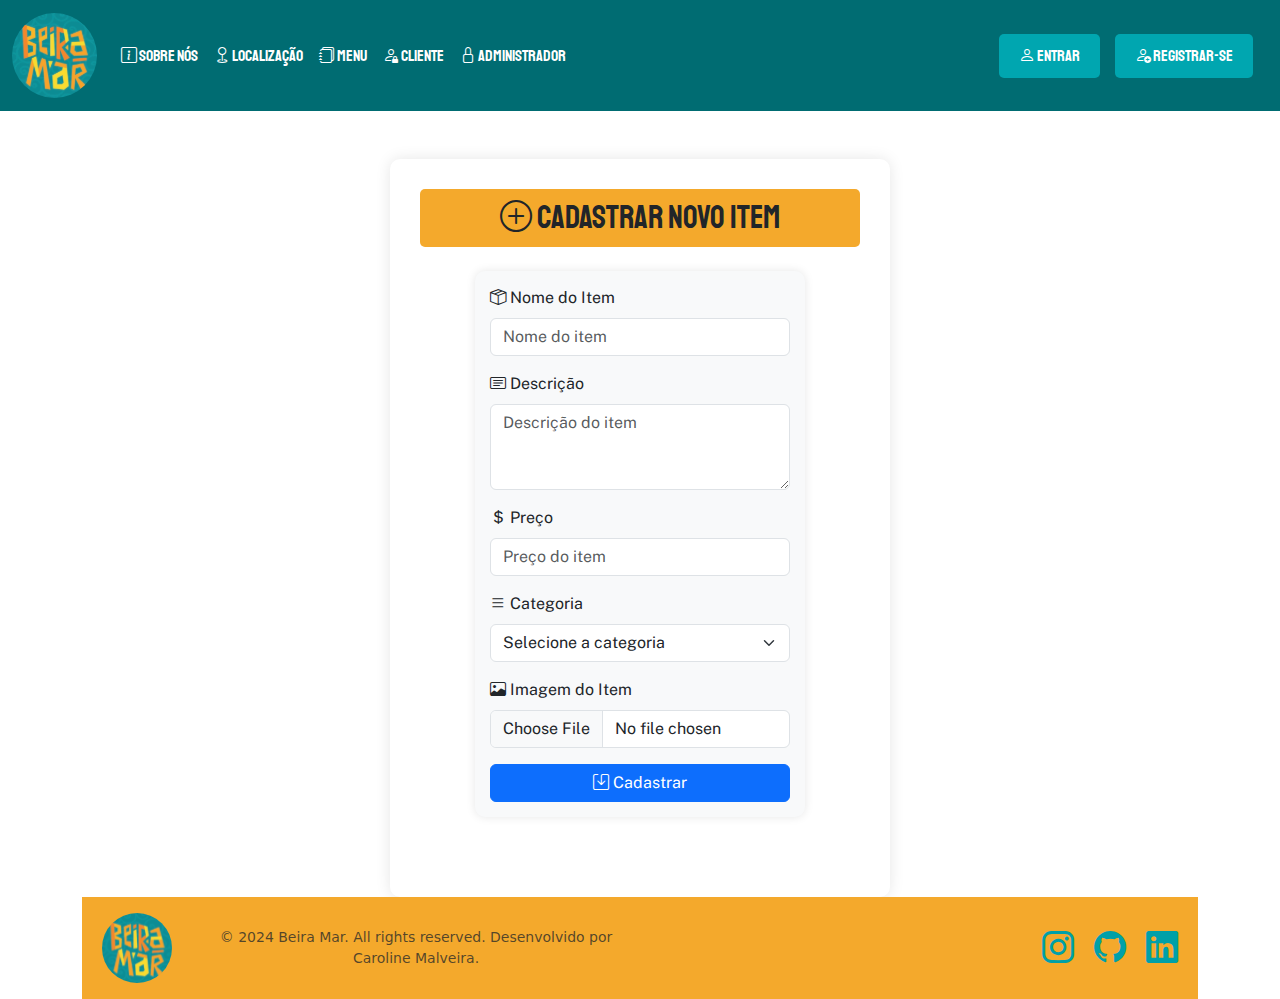
==== adm.html @ 78351590 "inittial git" ====
<!DOCTYPE html>
<html lang="pt-br">
<head>
    <meta charset="UTF-8">
    <meta name="viewport" content="width=device-width, initial-scale=1.0">
    <title>Administrador</title>
    <link rel="icon" href="assets/logo.svg" type="image/png" />
    <link rel="stylesheet" href="menu.css" />
    <link rel="stylesheet" href="style.css" />
    <link rel="stylesheet" href="login.css" />
    <link rel="stylesheet" href="registro.css" />
    <link rel="stylesheet" href="adm.css" />
    <link
      href="https://cdn.jsdelivr.net/npm/bootstrap@5.3.3/dist/css/bootstrap.min.css"
      rel="stylesheet"
      integrity="sha384-QWTKZyjpPEjISv5WaRU9OFeRpok6YctnYmDr5pNlyT2bRjXh0JMhjY6hW+ALEwIH"
      crossorigin="anonymous"
    />
    <link
      rel="stylesheet"
      href="https://cdn.jsdelivr.net/npm/bootstrap-icons@1.11.3/font/bootstrap-icons.min.css"
    />
    <link rel="preconnect" href="https://fonts.googleapis.com" />
    <link rel="preconnect" href="https://fonts.gstatic.com" crossorigin />
    <link
      href="https://fonts.googleapis.com/css2?family=Staatliches&display=swap"
      rel="stylesheet"
    />
    <link rel="preconnect" href="https://fonts.googleapis.com" />
    <link rel="preconnect" href="https://fonts.gstatic.com" crossorigin />
    <link
      href="https://fonts.googleapis.com/css2?family=Inter:ital,opsz,wght@0,14..32,100..900;1,14..32,100..900&display=swap"
      rel="stylesheet"
    />
    <link rel="preconnect" href="https://fonts.googleapis.com" />
    <link rel="preconnect" href="https://fonts.gstatic.com" crossorigin />
    <link
      href="https://fonts.googleapis.com/css2?family=Public+Sans:ital,wght@0,100..900;1,100..900&display=swap"
      rel="stylesheet"
    />
  </head>
</head>
<body>
    <header id="cabecalho">
      <nav class="navbar navbar-expand-lg navbar-light text-white">
        <div class="container-fluid">
          <a class="navbar-brand" href="index.html">
            <img
              class="mx-auto d-block"
              src="assets/logo.svg"
              alt="Logo Beira-Mar"
              width="85px"
            />
          </a>
          <button
            class="navbar-toggler"
            type="button"
            data-bs-toggle="collapse"
            data-bs-target="#navbarNav"
            aria-controls="navbarNav"
            aria-expanded="false"
            aria-label="Toggle navigation"
          >
            <span class="navbar-toggler-icon"></span>
          </button>
          <div
            class="collapse navbar-collapse justify-content-between align-items-center"
            id="navbarNav"
          >
            <ul class="navbar-nav text-center">
              <li class="nav-item">
                <a class="nav-link text-white" href="#sobre">
                  <i class="bi bi-info-square"></i> Sobre nós
                </a>
              </li>
              <li class="nav-item">
                <a class="nav-link text-white" href="#localizacao">
                  <i class="bi bi-geo"></i> Localização
                </a>
              </li>
              <li class="nav-item">
                <a class="nav-link text-white" href="menu.html">
                  <i class="bi bi-journals"></i> Menu
                </a>
              </li>
              <li class="nav-item">
                <a class="nav-link text-white" href="login.html">
                  <i class="bi bi-person-lock"></i> Cliente
                </a>
              </li>
              <li class="nav-item">
                <a class="nav-link text-white" href="adm.html">
                  <i class="bi bi-lock"></i> Administrador
                </a>
              </li>
            </ul>
            <div class="d-flex justify-content-between">
              <button type="button" class="login">
                <a class="buttonnav" href="login.html"><i class="bi bi-person"></i> Entrar</a>
              </button>
              <button type="button" class="sign">
                <a class="buttonnav" href="registro.html"><i class="bi bi-person-add"></i> Registrar-se</a>
              </button>
            </div>
          </div>
        </div>
      </nav>
    </header>
    <div class="container mt-5">
        <div class="form-container">
            <h2 class="mb-4 text-center"><i class="bi bi-plus-circle"></i> Cadastrar Novo Item</h2>
            <form>
                <div class="mb-3">
                    <label for="itemName" class="form-label"><i class="bi bi-box-seam"></i> Nome do Item</label>
                    <input type="text" class="form-control" id="itemName" placeholder="Nome do item">
                </div>

                <div class="mb-3">
                    <label for="itemDescription" class="form-label"><i class="bi bi-card-text"></i> Descrição</label>
                    <textarea class="form-control" id="itemDescription" rows="3" placeholder="Descrição do item"></textarea>
                </div>

                <div class="mb-3">
                    <label for="itemPrice" class="form-label"><i class="bi bi-currency-dollar"></i> Preço</label>
                    <input type="number" class="form-control" id="itemPrice" placeholder="Preço do item">
                </div>

                <div class="mb-3">
                    <label for="itemCategory" class="form-label"><i class="bi bi-list"></i> Categoria</label>
                    <select class="form-select" id="itemCategory">
                        <option selected>Selecione a categoria</option>
                        <option value="1">Almoço</option>
                        <option value="2">Lanches</option>
                        <option value="3">Bebidas</option>
                    </select>
                </div>

                <div class="mb-3">
                    <label for="itemImage" class="form-label"><i class="bi bi-image"></i> Imagem do Item</label>
                    <input class="form-control" type="file" id="itemImage">
                </div>

                <button type="submit" class="btn btn-primary w-100"><i class="bi bi-save"></i> Cadastrar</button>
            </form>
        </div>
    <footer class="d-flex flex-wrap justify-content-between align-items-center py-3">
      <div class="col-md-4 d-flex align-items-center">
        <a href="#cabecalho"><img src="assets/logo.svg" alt="Logo Beira-Mar"></a>
        <span class="mb-6 mb-md-0 text-body-secondary text-center justify-content-center ">&copy; 2024 Beira Mar. All rights reserved. Desenvolvido por Caroline Malveira.</span>
      </div>
      <ul class="nav col-md-4 justify-content-end list-unstyled d-flex">
        <li class="1"><a href="https://www.instagram.com/carolmalveiraa/" target="_blank"><i class="bi bi-instagram" style="font-size: 2rem;"></i></a></li>
        <li class="2"><a href="https://github.com/carolmalveiraa" target="_blank"><i class="bi bi-github" style="font-size: 2rem;"></i></a></li>
        <li class="3"><a href="https://www.linkedin.com/in/carolinemalveiraa/" target="_blank"><i class="bi bi-linkedin" style="font-size: 2rem;"></i></a></li>
      </ul>
    </footer>
    <script
    src="https://cdn.jsdelivr.net/npm/bootstrap@5.3.3/dist/js/bootstrap.bundle.min.js"
    integrity="sha384-YvpcrYf0tY3lHB60NNkmXc5s9fDVZLESaAA55NDzOxhy9GkcIdslK1eN7N6jIeHz"
    crossorigin="anonymous"
  ></script>
</body>
</html>
---- menu.css ----
/* Main */
main {
  background-image: url(assets/fundo2.svg);
  background-size: cover;
  padding: 50px 0;
}

html {
  scroll-behavior: smooth;
}

.buttonnav {
  color: white;
  text-decoration: none;
}

/* Almoço */
.menu-almoco {
  padding: 20px;
  background-color: white;
  border-radius: 10px;
  scroll-behavior: smooth;
}

.menu-almoco h2 {
  background-color: #f4a92c;
  border-radius: 20px;
  font-family: "Staatliches", sans-serif;
  text-align: center;
  margin-bottom: 20px;
  font-size: 60px;
  -webkit-text-stroke: 1px #ffffff;
  color: #006c72;
  justify-content: center;
  padding: 10px;
}

.card {
  margin-bottom: 20px;
  border-color: #f4a92c;
  border-radius: 8px;
  overflow: hidden;
}

.card-img-top {
  height: auto;
  object-fit: cover;
}

.card-body {
  padding: 15px;
}

.card-title {
  font-family: "Staatliches", sans-serif;
  font-size: 20px;
  margin-bottom: 10px;
  color: #f4a92c;
}

.card-text {
  font-size: 20px;
  color: #333;
  margin-bottom: 10px;
}

.card-body p {
  font-size: 1rem;
  color: #666;
}

.card-body h4 {
  font-size: 0.875rem;
  color: #777;
  margin-bottom: 15px;
}

.actions {
  display: flex;
  justify-content: space-between;
  margin-top: 10px;
}

.add {
  font-family: "inter", sans-serif;
  background-color: darkgreen;
  border-radius: 5px;
  display: flex;
  align-items: center;
  justify-content: center;
  margin: 5px;
  padding: auto;
}
.remove {
  font-family: "inter", sans-serif;
  background-color: darkred;
  border-radius: 5px;
  display: flex;
  align-items: center;
  justify-content: center;
  margin: 5px;
  padding: auto;
}

.add i,
.remove i {
  cursor: pointer;
  font-size: 15px;
  color: white;
  margin-right: 8px;
}

.add i:hover,
.remove i:hover {
  color: black;
}

/* Responsividade */
@media (max-width: 768px) {
  .row {
    display: flex;
    flex-direction: column;
  }

  .col-md-3 {
    flex: 0 0 100%;
    max-width: 100%;
  }
}

/* Lanche */
.menu-lanche {
  padding: 20px;
  background-color: white;
  border-radius: 10px;
  scroll-behavior: smooth;
}

.menu-lanche h2 {
  background-color: #f4a92c;
  border-radius: 20px;
  font-family: "Staatliches", sans-serif;
  text-align: center;
  margin-bottom: 20px;
  font-size: 60px;
  -webkit-text-stroke: 1px #ffffff;
  color: #006c72;
  padding: 10px;
}

.card {
  margin-bottom: 20px;
  border-color: #f4a92c;
  border-radius: 8px;
  overflow: hidden;
  display: flex;
  flex-direction: column;
  height: 100%;
}

.card-img-top {
  width: 100%;
  height: 200px; /* Defina uma altura fixa para as imagens */
  object-fit: cover;
}
/* Responsividade */
@media (max-width: 768px) {
  .row {
    display: flex;
    flex-direction: column;
  }

  .col-md-3 {
    flex: 0 0 100%;
    max-width: 100%;
  }
}

/* Bebida */
.menu-bebidas {
  padding: 20px;
  background-color: white;
  border-radius: 10px;
  scroll-behavior: smooth;
}

.menu-bebidas h2 {
  background-color: #f4a92c;
  border-radius: 20px;
  font-family: "Staatliches", sans-serif;
  text-align: center;
  margin-bottom: 20px;
  font-size: 60px;
  -webkit-text-stroke: 1px #ffffff;
  color: #006c72;
  padding: 10px;
}

.card {
  margin-bottom: 20px;
  border-color: #f4a92c;
  border-radius: 8px;
  overflow: hidden;
  display: flex;
  flex-direction: column;
  height: 100%;
  transition: transform 0.5s ease-in-out; /* Add this line */
}

.card:hover {
  transform: scale(1.05); /* Add this line */
}

.card-img-top {
  width: 100%;
  height: 150px; /* Ajuste a altura das imagens */
  object-fit: cover;
}

/* Responsividade */
@media (max-width: 768px) {
  .row {
    display: flex;
    flex-direction: column;
  }

  .col-md-3 {
    flex: 0 0 100%;
    max-width: 100%;
  }
}

/* Pedido */

.pedido {
  display: flex;
  justify-content: center; /* Add this line */
  align-items: center; /* Add this line */
  padding: 20px;
  background-color: white;
  border-radius: 10px;
  scroll-behavior: smooth;
}

.numeropedido {
  background-color: #f4a92c;
  width: 30px;
  height: 30px;
  border-radius: 50%;
  text-align: center;
  margin-right: 10px;
  padding: 10px;
  display: flex;
  justify-content: center;
  align-items: center;
  border-radius: 50%;
  text-align: center;
  margin-right: 10px;
  padding: 10px;
  display: flex;
  justify-content: center;
  align-items: center;
  transition: transform 0.3s ease-in-out; /* Add this line */
}

.numeropedido:hover {
  transform: scale(1.2); /* Add this line */
}

/* Menu */

.menu {
  background-color: #f4a92c;
  border-radius: 20px;
  padding: 20px;
  width: 90%;
  margin: 0 auto; /* Centraliza horizontalmente */
  display: flex;
  justify-content: center;
  align-items: center;
  flex-direction: column; /* Garante que o conteúdo interno seja disposto em coluna */
}
---- style.css ----
/* Nav */
nav {
  background-color: #006c72;
  font-family: "Staatliches", sans-serif;
  scroll-behavior: smooth;
}

nav .nav-link {
  padding: 8px 15px;
  transition: background-color 0.3s, color 0.3s;
}

nav .nav-link:hover {
  background-color: #00a6b0;
  border-radius: 5px;
  color: #fff; /* Garante que o texto fique branco */
}

nav .nav-link.active {
  background-color: #00a0a8;
  border-radius: 5px;
}

.buttonnav {
  color: white;
  text-decoration: none;
}

.login,
.sign {
  color: white;
  background-color: #00a6b0;
  border: none;
  padding: 10px 20px;
  border-radius: 5px;
  font-size: 16px;
  cursor: pointer;
  transition: background-color 0.3s ease, transform 0.3s ease;
  margin-right: 15px;
}

.login:hover,
.sign:hover {
  background-color: #008c96;
  transform: scale(1.05); /* Efeito de zoom ao passar o mouse */
}

.buttonnav {
  color: white;
  text-decoration: none;
}

html {
  scroll-behavior: smooth;
}

/* Main */
main {
  background-image: url(assets/fundo.svg);
  background-size: cover;
  padding: 50px 0;
  scroll-behavior: smooth;
}

.nav-link,
.login,
.sign {
  transition: background-color 0.3s, color 0.3s, transform 0.3s ease;
}

.restaurant-img,
#logosobre {
  transition: transform 0.3s ease;
}

/* Venha conhecer */

#iniciotext {
  color: #006c72;
  font-family: "Staatliches", sans-serif;
  font-size: 60px;
  font-weight: 200;
  line-height: 60px;
  -webkit-text-stroke: 2px white;
  margin-bottom: 20px;
  display: inline-block;
  scroll-behavior: smooth;
}

@media (max-width: 768px) {
  #iniciotext {
    font-size: 40px;
    line-height: 45px;
    text-align: center;
  }
}

#espaco {
  display: flex;
  flex-wrap: wrap;
  justify-content: center;
  gap: 15px;
  margin-top: 30px;
  scroll-behavior: smooth;
}

#espaco .col-md-3 {
  padding: 0;
}

#espaco img {
  width: 100%;
  height: 200px;
  object-fit: cover;
  border-radius: 10px;
  border: 3px solid white;
  margin-bottom: 20px;
  transition: transform 0.3s ease, box-shadow 0.3s ease;
}

#espaco img:hover {
  transform: scale(1.05); /* Added scale transform on hover */
  box-shadow: 0 8px 12px rgba(0, 0, 0, 0.2); /* Added larger box-shadow on hover */
}
@media (max-width: 768px) {
  #espaco .col-md-3 {
    flex: 0 0 48%;
  }
}

/* Sobre nós */
#sobre {
  background-image: url(assets/fundo2.svg);
  background-size: cover;
  scroll-behavior: smooth;
}

#textosobrenos {
  background-color: #00a0a8;
  border-radius: 8px;
  border: 8px solid #f3dd57;
  padding: 20px;
  width: 100%;
  justify-content: center;
  align-items: center;
  margin-top: 30px;
  box-shadow: 0 4px 6px rgba(0, 0, 0, 0.1);
  transition: transform 0.3s ease, box-shadow 0.3s ease;
}

#textosobrenos:hover {
  transform: scale(1.05); /* Added scale transform on hover */
  box-shadow: 0 8px 12px rgba(0, 0, 0, 0.2); /* Added larger box-shadow on hover */
}

#sobre h2 {
  color: #006c71;
  font-family: "Staatliches", sans-serif;
  font-size: 52px;
  font-weight: 200;
  line-height: 60px;
  -webkit-text-stroke: 1px #ffffff;
  margin-bottom: 20px;
  margin-top: 20px;
}

#sobre p {
  text-align: justify;
  margin-bottom: 20px;
  font-family: "Public Sans", sans-serif;
  color: white;
  font-size: 20px;
  line-height: 1.6;
}

#sobre h3 {
  color: #f3dd57;
  font-weight: bold;
  text-transform: uppercase;
  font-family: "Staatliches", sans-serif;
  letter-spacing: 3px;
  line-height: 40px;
  font-size: 30px;
  margin-top: 30px;
}

#logosobre {
  align-self: center;
  border: 3px solid white;
  border-radius: 50%;
  width: 150px;
  height: 150px;
  object-fit: cover;
  margin: 20px auto 0;
}

.restaurant-img {
  width: 100%;
  height: auto;
  object-fit: cover;
  border-radius: 10px;
  border: 8px solid #f3dd57;
  box-shadow: 0 4px 6px rgba(0, 0, 0, 0.1);
  justify-content: center;
  align-items: center;
}

@media (max-width: 768px) {
  #sobre h2 {
    font-size: 36px;
    line-height: 45px;
  }

  #sobre p {
    font-size: 16px;
  }

  .restaurant-img {
    margin-bottom: 20px;
  }
}

/* Localização */
#localizacao {
  padding: 30px 0;
  text-align: center; /* Centralizar todo o texto */
  scroll-behavior: smooth;
}

#localizacao h2 {
  color: #006c71;
  font-family: "Staatliches", sans-serif;
  font-size: 52px;
  font-weight: 200;
  line-height: 60px;
  -webkit-text-stroke: 1px #ffffff;
  margin-bottom: 20px;
  margin-top: 20px;
  transition: color 0.3s ease; /* Transição suave para efeitos de hover */
}

#localizacao #loc {
  width: 80%;
  height: auto;
  object-fit: cover;
  vertical-align: middle;
  border-radius: 10px;
  border: 5px solid #f3dd57;
  margin: 20px 0;
  box-shadow: 0 6px 12px rgba(0, 0, 0, 0.1);
  transition: transform 0.3s ease;
}

#localizacao img:hover {
  transform: scale(1.05); /* Efeito de zoom suave no hover */
}

.delivery {
  margin: 20px auto;
  border-radius: 10px;
  background-color: white;
  padding: 20px;
  max-width: 400px;
  text-align: center;
  justify-content: center;
  margin-top: 10px;
  box-shadow: 0 4px 6px rgba(0, 0, 0, 0.1);
  transition: transform 0.3s ease, box-shadow 0.3s ease;
}

.delivery:hover {
  transform: scale(1.05); /* Added scale transform on hover */
  box-shadow: 0 8px 12px rgba(0, 0, 0, 0.2); /* Added larger box-shadow on hover */
}

.delivery h3 {
  color: #006c72;
  font-family: "Staatliches", sans-serif;
  font-size: 24px;
  font-weight: 300;
  margin-bottom: 20px;
  transition: color 0.3s ease, transform 0.3s ease; /* Added transform transition */
}

.delivery h3:hover {
  color: #004d4d; /* Darker color on hover */
  transform: scale(1.1); /* Added scale transform on hover */
}

.delivery p {
  color: #006c71;
  font-family: "Public Sans", sans-serif;
  font-size: 18px;
  line-height: 1.5;
}

/* Responsividade */
@media (max-width: 768px) {
  #localizacao h2 {
    font-size: 28px;
  }

  .delivery h3 {
    font-size: 20px;
  }

  .delivery p {
    font-size: 16px;
  }
}

.secaoopcoes {
  background-image: url("assets/fundo-onda.svg");
  background-size: cover;
  padding: 90px;
  width: 100%;
  max-width: 100%;
  scroll-behavior: smooth
}

.secaoopcoes h4 a {
  font-family: "staatliches", sans-serif;
  font-size: 32px;
  font-weight: 200;
  text-decoration: none;
  color: #fff;
  margin: 10px 0;
  margin-top: 50px;
  margin-bottom: 10px;
  display: block;
  text-align: left; /* Alinha o texto à esquerda */
}

.secaoopcoes ul {
  font-family: "public sans", sans-serif;
  list-style-type: none;
  color: #fff;
  font-size: 20px;
  line-height: 1.5;
  text-align: left;
  margin-bottom: 5px;
  margin-top: 5px;
  padding-left: 0;
}

.mascote-img {
  max-width: 150px;
  margin-bottom: 10px;
  float: right;
  margin-left: 50px;
  transform: scale(1.1); /* Aumenta o tamanho do mascote */
}

/* Footer */
footer {
  background-color: #f4a92c;
  padding: 20px;
  display: flex;
  justify-content: space-between;
  align-items: center;
  flex-wrap: wrap;
  scroll-behavior: smooth
}

footer .col-md-4 {
  display: flex;
  align-items: center;
  flex-grow: 1;
}

footer span {
  color: #004d4d;
  font-size: 14px;
  flex-grow: 5;
  justify-items: center;
}

footer img {
  max-height: 70px;
  margin-right: 20px; /* Ajustado para espaçamento mais consistente */
}

footer .nav {
  display: flex;
  justify-content: flex-end; /* Mantém os ícones alinhados à direita */
  align-items: center;
}

footer .nav li {
  margin-left: 20px;
}

footer .nav li a {
  color: #00a0a8;
  text-decoration: none;
  font-size: 2rem;
}

footer .nav li a:hover {
  color: #006c72;
}
---- login.css ----
/* Main */

main {
  background-image: url(assets/fundo3.svg);
  background-size: cover;
  padding: 50px 0;
}

.buttonnav {
  color: white;
  text-decoration: none;
}

/*  Form */

form {
  font-family: "public sans", sans-serif;
  max-width: 330px;
  padding: 15px;
  margin: auto;
  background-color: #f8f9fa;
  border-radius: 10px;
  box-shadow: 0 0 10px rgba(0, 0, 0, 0.1);
  margin-bottom: 50px;
}

form img {
  margin-bottom: 15px;
  display: block;
  margin-left: auto;
  margin-right: auto;
}

form h1 {
  text-align: center;
  margin-bottom: 20px;
  color: #333;
  font-family: "Staatliches", sans-serif;
}

.form-floating {
  margin-bottom: 15px;
}

.form-floating label {
  color: #666;
}

.form-floating input {
  border-radius: 5px;
  border: 1px solid #ddd;
  padding: 10px;
}

.form-check {
  margin-bottom: 15px;
}

.form-check label {
  font-size: 0.9rem;
  color: #333;
}

.btn-primary {
  background-color: #007bff;
  border-color: #007bff;
  font-size: 1rem;
}

.btn-primary:hover {
  background-color: #0056b3;
  border-color: #0056b3;
}

/* Footer */
footer {
  background-color: #f4a92c;
  padding: 20px;
  display: flex;
  justify-content: space-between;
  align-items: center;
  flex-wrap: wrap;
}

footer .col-md-4 {
  display: flex;
  align-items: center;
  flex-grow: 1;
}

footer span {
  color: #004d4d;
  font-size: 14px;
  flex-grow: 5;
  justify-items: center;
}

footer img {
  max-height: 70px;
  margin-right: 20px; /* Ajustado para espaçamento mais consistente */
}

footer .nav {
  display: flex;
  justify-content: flex-end; /* Mantém os ícones alinhados à direita */
  align-items: center;
}

footer .nav li {
  margin-left: 20px;
}

footer .nav li a {
  color: #00a0a8;
  text-decoration: none;
  font-size: 2rem;
}

footer .nav li a:hover {
  color: #006c72;
}
---- registro.css ----
/* Main */

main {
  background-image: url(assets/fundo3.svg);
  background-size: cover;
  padding: 50px 0;
}

.buttonnav {
  color: white;
  text-decoration: none;
}

/*  Form */

form {
  font-family: "public sans", sans-serif;
  max-width: 330px;
  padding: 15px;
  margin: auto;
  background-color: #f8f9fa;
  border-radius: 10px;
  box-shadow: 0 0 10px rgba(0, 0, 0, 0.1);
  margin-bottom: 50px;
}

form img {
  margin-bottom: 15px;
  display: block;
  margin-left: auto;
  margin-right: auto;
}

form h1 {
  text-align: center;
  margin-bottom: 20px;
  color: #333;
  font-family: "Staatliches", sans-serif;
}

.form-floating {
  margin-bottom: 15px;
}

.form-floating label {
  color: #666;
}

.form-floating input {
  border-radius: 5px;
  border: 1px solid #ddd;
  padding: 10px;
}

.form-check {
  margin-bottom: 15px;
}

.form-check label {
  font-size: 0.9rem;
  color: #333;
}

.btn-primary {
  background-color: #007bff;
  border-color: #007bff;
  font-size: 1rem;
}

.btn-primary:hover {
  background-color: #0056b3;
  border-color: #0056b3;
}

/* Footer */
footer {
  background-color: #f4a92c;
  padding: 20px;
  display: flex;
  justify-content: space-between;
  align-items: center;
  flex-wrap: wrap;
}

footer .col-md-4 {
  display: flex;
  align-items: center;
  flex-grow: 1;
}

footer span {
  color: #004d4d;
  font-size: 14px;
  flex-grow: 5;
  justify-items: center;
}

footer img {
  max-height: 70px;
  margin-right: 20px; /* Ajustado para espaçamento mais consistente */
}

footer .nav {
  display: flex;
  justify-content: flex-end; /* Mantém os ícones alinhados à direita */
  align-items: center;
}

footer .nav li {
  margin-left: 20px;
}

footer .nav li a {
  color: #00a0a8;
  text-decoration: none;
  font-size: 2rem;
}

footer .nav li a:hover {
  color: #006c72;
}
---- adm.css ----
/* Main */

main {
  background-image: url(assets/fundo2.svg);
  background-size: cover;
  padding: 50px 0;
}

.buttonnav {
  color: white;
  text-decoration: none;
}

/*  Form */

form {
  font-family: "public sans", sans-serif;
  max-width: 330px;
  padding: 15px;
  margin: auto;
  background-color: #f8f9fa;
  border-radius: 10px;
  box-shadow: 0 0 10px rgba(0, 0, 0, 0.1);
  margin-bottom: 50px;
}

form img {
  margin-bottom: 15px;
  display: block;
  margin-left: auto;
  margin-right: auto;
}

form h1 {
  text-align: center;
  margin-bottom: 20px;
  color: #333;
  font-family: "Staatliches", sans-serif;
}

.form-floating {
  margin-bottom: 15px;
}

.form-floating label {
  color: #666;
}

.form-floating input {
  border-radius: 5px;
  border: 1px solid #ddd;
  padding: 10px;
}

.form-check {
  margin-bottom: 15px;
}

.form-check label {
  font-size: 0.9rem;
  color: #333;
}

.btn-primary {
  background-color: #007bff;
  border-color: #007bff;
  font-size: 1rem;
}

.btn-primary:hover {
  background-color: #0056b3;
  border-color: #0056b3;
}

/* Main */
.form-container {
  background-color: white;
  padding: 30px;
  border-radius: 10px;
  box-shadow: 0px 0px 15px rgba(0, 0, 0, 0.1);
  max-width: 500px;
  margin: auto;
}

h2 {
  font-family: "Staatliches", sans-serif;
  color: #006c72;
  background-color: #f4a92c;
  border-radius: 5px;
  padding: 10px;
}

/* Footer */
footer {
  background-color: #f4a92c;
  padding: 20px;
  display: flex;
  justify-content: space-between;
  align-items: center;
  flex-wrap: wrap;
}

footer .col-md-4 {
  display: flex;
  align-items: center;
  flex-grow: 1;
}

footer span {
  color: #004d4d;
  font-size: 14px;
  flex-grow: 5;
  justify-items: center;
}

footer img {
  max-height: 70px;
  margin-right: 20px; /* Ajustado para espaçamento mais consistente */
}

footer .nav {
  display: flex;
  justify-content: flex-end; /* Mantém os ícones alinhados à direita */
  align-items: center;
}

footer .nav li {
  margin-left: 20px;
}

footer .nav li a {
  color: #00a0a8;
  text-decoration: none;
  font-size: 2rem;
}

footer .nav li a:hover {
  color: #006c72;
}
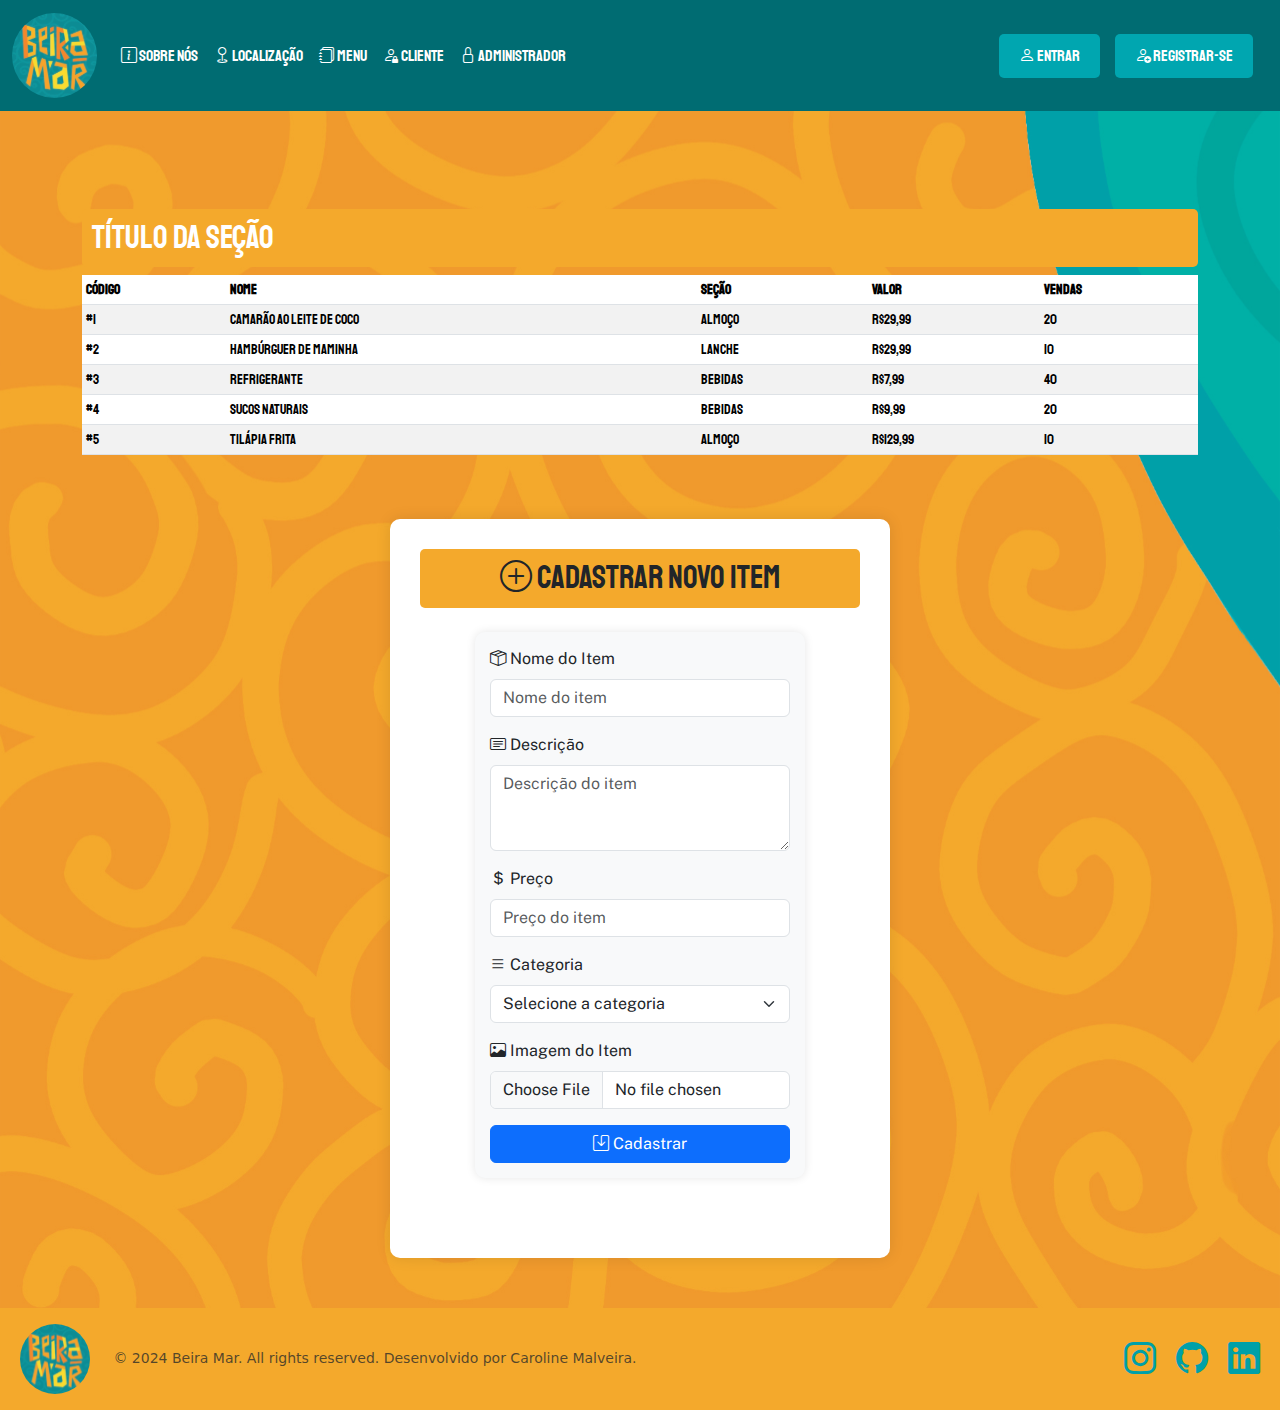
==== commit 8ba6aca9: "ultimas alterações" ====
--- a/adm.html
+++ b/adm.html
@@ -106,43 +106,100 @@
         </div>
       </nav>
     </header>
+
+  <main>
+    <div id="secao" class="container mt-5">
+      <h2 class="dashbord">Título da seção</h2>
+      <div class="table-responsive small">
+        <table class="table table-striped table-sm">
+          <thead>
+            <tr>
+              <th scope="col">Código</th>
+              <th scope="col">Nome</th>
+              <th scope="col">Seção</th>
+              <th scope="col">Valor</th>
+              <th scope="col">Vendas</th>
+            </tr>
+          </thead>
+          <tbody>
+            <tr>
+              <td>#1</td>
+              <td>Camarão ao leite de coco</td>
+              <td>Almoço</td>
+              <td>R$29,99</td>
+              <td>20</td>
+            </tr>
+            <tr>
+              <td>#2</td>
+              <td>Hambúrguer de Maminha</td>
+              <td>Lanche</td>
+              <td>R$29,99</td>
+              <td>10</td>
+            </tr>
+            <tr>
+              <td>#3</td>
+              <td>Refrigerante</td>
+              <td>Bebidas</td>
+              <td>R$7,99</td>
+              <td>40</td>
+            </tr>
+            <tr>
+              <td>#4</td>
+              <td>Sucos Naturais</td>
+              <td>Bebidas</td>
+              <td>R$9,99</td>
+              <td>20</td>
+            </tr>
+            <tr>
+              <td>#5</td>
+              <td>Tilápia Frita</td>
+              <td>Almoço</td>
+              <td>R$129,99</td>
+              <td>10</td>
+            </tr>
+          </tbody>
+        </table>
+      </div>
+    </div>
     <div class="container mt-5">
-        <div class="form-container">
-            <h2 class="mb-4 text-center"><i class="bi bi-plus-circle"></i> Cadastrar Novo Item</h2>
-            <form>
-                <div class="mb-3">
-                    <label for="itemName" class="form-label"><i class="bi bi-box-seam"></i> Nome do Item</label>
-                    <input type="text" class="form-control" id="itemName" placeholder="Nome do item">
-                </div>
-
-                <div class="mb-3">
-                    <label for="itemDescription" class="form-label"><i class="bi bi-card-text"></i> Descrição</label>
-                    <textarea class="form-control" id="itemDescription" rows="3" placeholder="Descrição do item"></textarea>
-                </div>
-
-                <div class="mb-3">
-                    <label for="itemPrice" class="form-label"><i class="bi bi-currency-dollar"></i> Preço</label>
-                    <input type="number" class="form-control" id="itemPrice" placeholder="Preço do item">
-                </div>
-
-                <div class="mb-3">
-                    <label for="itemCategory" class="form-label"><i class="bi bi-list"></i> Categoria</label>
-                    <select class="form-select" id="itemCategory">
-                        <option selected>Selecione a categoria</option>
-                        <option value="1">Almoço</option>
-                        <option value="2">Lanches</option>
-                        <option value="3">Bebidas</option>
-                    </select>
-                </div>
-
-                <div class="mb-3">
-                    <label for="itemImage" class="form-label"><i class="bi bi-image"></i> Imagem do Item</label>
-                    <input class="form-control" type="file" id="itemImage">
-                </div>
-
-                <button type="submit" class="btn btn-primary w-100"><i class="bi bi-save"></i> Cadastrar</button>
-            </form>
-        </div>
+      <div class="form-container">
+        <h2 class="mb-4 text-center"><i class="bi bi-plus-circle"></i> Cadastrar Novo Item</h2>
+        <form>
+          <div class="mb-3">
+            <label for="itemName" class="form-label"><i class="bi bi-box-seam"></i> Nome do Item</label>
+            <input type="text" class="form-control" id="itemName" placeholder="Nome do item">
+          </div>
+
+          <div class="mb-3">
+            <label for="itemDescription" class="form-label"><i class="bi bi-card-text"></i> Descrição</label>
+            <textarea class="form-control" id="itemDescription" rows="3" placeholder="Descrição do item"></textarea>
+          </div>
+
+          <div class="mb-3">
+            <label for="itemPrice" class="form-label"><i class="bi bi-currency-dollar"></i> Preço</label>
+            <input type="number" class="form-control" id="itemPrice" placeholder="Preço do item">
+          </div>
+
+          <div class="mb-3">
+            <label for="itemCategory" class="form-label"><i class="bi bi-list"></i> Categoria</label>
+            <select class="form-select" id="itemCategory">
+              <option selected>Selecione a categoria</option>
+              <option value="1">Almoço</option>
+              <option value="2">Lanches</option>
+              <option value="3">Bebidas</option>
+            </select>
+          </div>
+
+          <div class="mb-3">
+            <label for="itemImage" class="form-label"><i class="bi bi-image"></i> Imagem do Item</label>
+            <input class="form-control" type="file" id="itemImage">
+          </div>
+
+          <button type="submit" class="btn btn-primary w-100"><i class="bi bi-save"></i> Cadastrar</button>
+        </form>
+      </div>
+    </div>
+</main>
     <footer class="d-flex flex-wrap justify-content-between align-items-center py-3">
       <div class="col-md-4 d-flex align-items-center">
         <a href="#cabecalho"><img src="assets/logo.svg" alt="Logo Beira-Mar"></a>
@@ -157,7 +214,7 @@
     <script
     src="https://cdn.jsdelivr.net/npm/bootstrap@5.3.3/dist/js/bootstrap.bundle.min.js"
     integrity="sha384-YvpcrYf0tY3lHB60NNkmXc5s9fDVZLESaAA55NDzOxhy9GkcIdslK1eN7N6jIeHz"
-    crossorigin="anonymous"
-  ></script>
+    crossorigin="anonymous">
+  </script>
 </body>
 </html>--- a/login.css
+++ b/login.css
@@ -4,6 +4,12 @@
   background-image: url(assets/fundo3.svg);
   background-size: cover;
   padding: 50px 0;
+}
+
+@media (max-width: 768px) {
+  main {
+    height: 100vh;
+  }
 }
 
 .buttonnav {
--- a/registro.css
+++ b/registro.css
@@ -4,6 +4,11 @@
   background-image: url(assets/fundo3.svg);
   background-size: cover;
   padding: 50px 0;
+}
+@media (max-width: 768px) {
+  main {
+    height: 100vh;
+  }
 }
 
 .buttonnav {
--- a/adm.css
+++ b/adm.css
@@ -1,20 +1,27 @@
-/* Main */
-
+/* Main Section */
 main {
   background-image: url(assets/fundo2.svg);
   background-size: cover;
   padding: 50px 0;
 }
 
+.dashboard {
+  font-family: "staatliches", sans-serif;
+  color: white;
+}
+
+.dashboard h1 {
+  font-size: 3rem;
+  margin-bottom: 20px;
+}
+/* Navigation Button */
 .buttonnav {
   color: white;
   text-decoration: none;
 }
 
-/*  Form */
-
+/* Form Styling */
 form {
-  font-family: "public sans", sans-serif;
   max-width: 330px;
   padding: 15px;
   margin: auto;
@@ -29,6 +36,20 @@
   display: block;
   margin-left: auto;
   margin-right: auto;
+}
+
+/* Navigation Button */
+.navigation-button {
+  background-color: #007bff;
+  color: white;
+  padding: 10px 20px;
+  border-radius: 5px;
+  text-decoration: none;
+  font-size: 1rem;
+}
+
+.navigation-button:hover {
+  background-color: #0056b3;
 }
 
 form h1 {
@@ -61,6 +82,7 @@
   color: #333;
 }
 
+/* Button Styling */
 .btn-primary {
   background-color: #007bff;
   border-color: #007bff;
@@ -72,7 +94,7 @@
   border-color: #0056b3;
 }
 
-/* Main */
+/* Form Container */
 .form-container {
   background-color: white;
   padding: 30px;
@@ -82,6 +104,7 @@
   margin: auto;
 }
 
+/* Section Header */
 h2 {
   font-family: "Staatliches", sans-serif;
   color: #006c72;
@@ -89,6 +112,23 @@
   border-radius: 5px;
   padding: 10px;
 }
+
+#secao {
+  border-radius: 20PX;
+  font-family: "Staatliches", sans-serif;
+  color: white;
+  align-items: center;
+  justify-content: center;
+}
+
+th {
+  font-family: "Staatliches", sans-serif;
+  color: white;
+  background-color: #006c72;
+  align-items: center;
+  justify-content: center;
+}
+
 
 /* Footer */
 footer {
@@ -110,17 +150,17 @@
   color: #004d4d;
   font-size: 14px;
   flex-grow: 5;
-  justify-items: center;
+  text-align: center;
 }
 
 footer img {
   max-height: 70px;
-  margin-right: 20px; /* Ajustado para espaçamento mais consistente */
+  margin-right: 20px;
 }
 
 footer .nav {
   display: flex;
-  justify-content: flex-end; /* Mantém os ícones alinhados à direita */
+  justify-content: flex-end;
   align-items: center;
 }
 
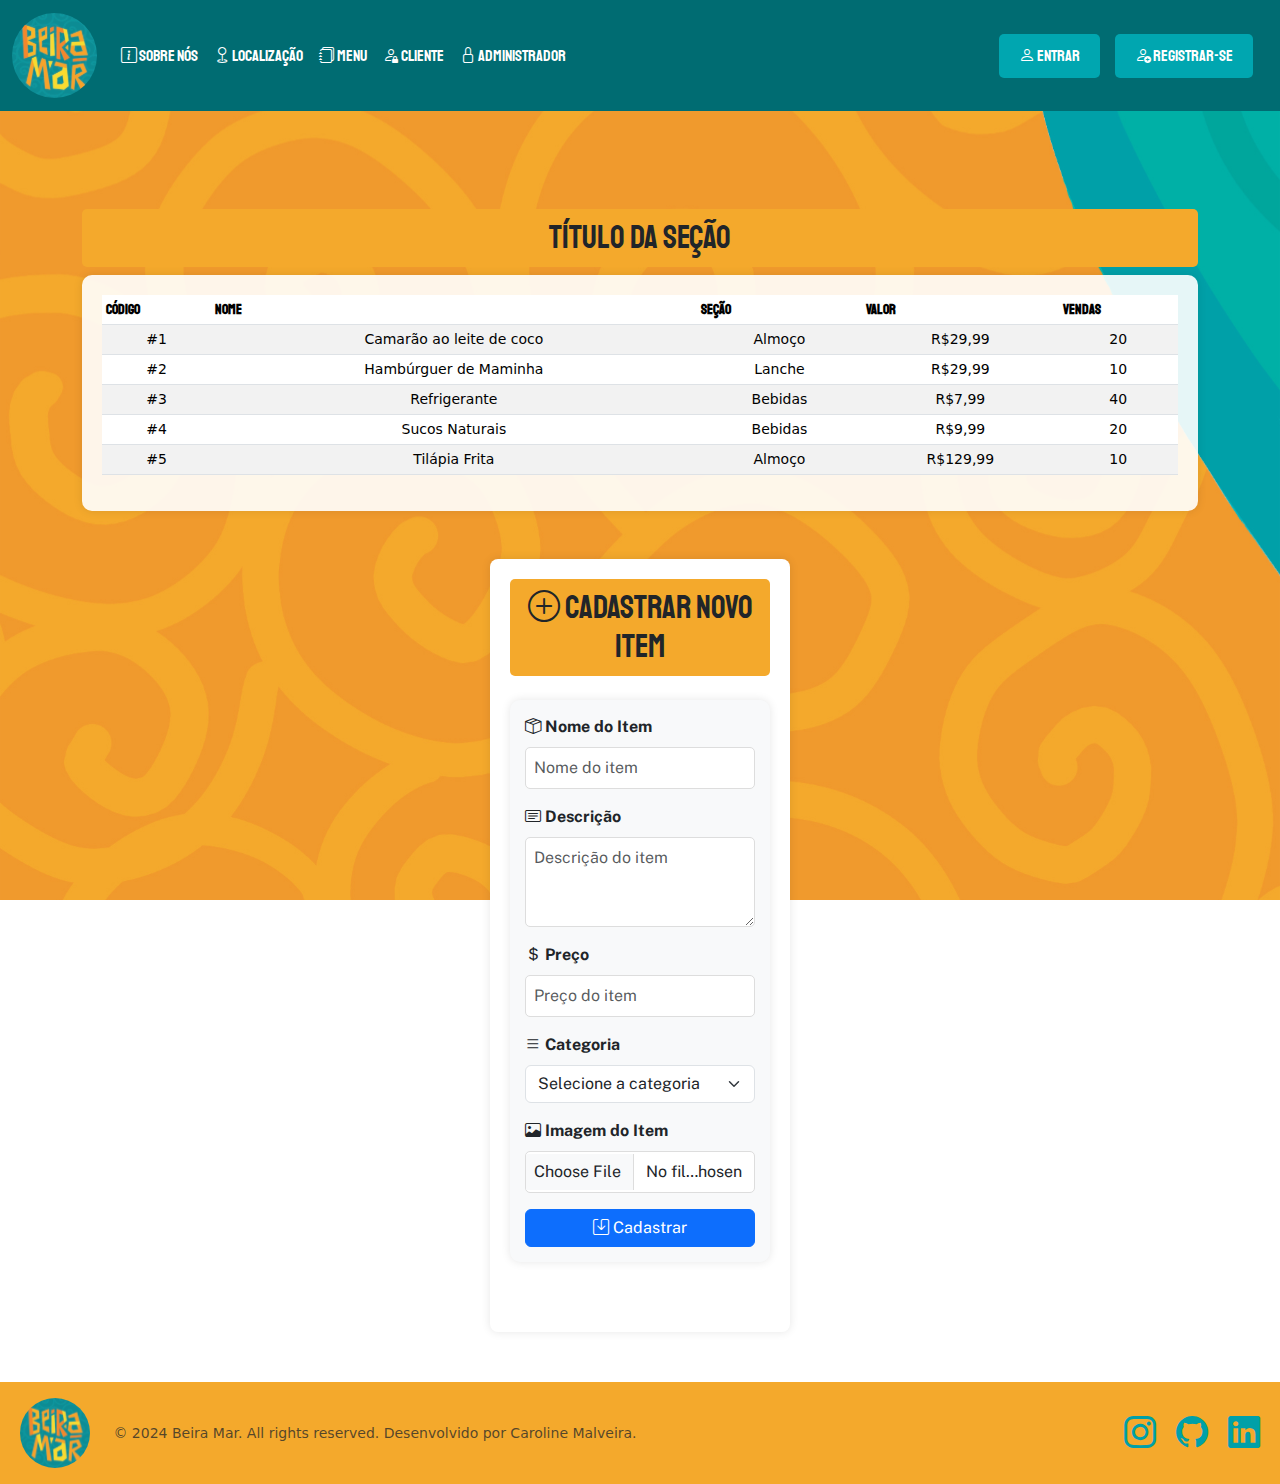
==== commit 3e450558: "Ajustando o main e o footer da página adm" ====
--- a/adm.html
+++ b/adm.html
@@ -107,7 +107,7 @@
       </nav>
     </header>
 
-  <main>
+<main>
     <div id="secao" class="container mt-5">
       <h2 class="dashbord">Título da seção</h2>
       <div class="table-responsive small">
@@ -161,7 +161,7 @@
         </table>
       </div>
     </div>
-    <div class="container mt-5">
+    <div id="cadast" class="container mt-5">
       <div class="form-container">
         <h2 class="mb-4 text-center"><i class="bi bi-plus-circle"></i> Cadastrar Novo Item</h2>
         <form>
--- a/adm.css
+++ b/adm.css
@@ -2,133 +2,88 @@
 main {
   background-image: url(assets/fundo2.svg);
   background-size: cover;
+  background-attachment: fixed;
   padding: 50px 0;
+  height: 100%;
 }
 
+/* Dashboard Heading */
 .dashboard {
-  font-family: "staatliches", sans-serif;
+  font-family: "Staatliches", sans-serif;
   color: white;
+  text-align: center;
+  margin-bottom: 30px;
 }
 
-.dashboard h1 {
-  font-size: 3rem;
-  margin-bottom: 20px;
-}
-/* Navigation Button */
-.buttonnav {
-  color: white;
-  text-decoration: none;
-}
-
-/* Form Styling */
-form {
-  max-width: 330px;
-  padding: 15px;
-  margin: auto;
-  background-color: #f8f9fa;
+/* Table Styling */
+.table-responsive {
+  background-color: rgba(255, 255, 255, 0.9);
+  padding: 20px;
   border-radius: 10px;
-  box-shadow: 0 0 10px rgba(0, 0, 0, 0.1);
-  margin-bottom: 50px;
-}
-
-form img {
-  margin-bottom: 15px;
-  display: block;
-  margin-left: auto;
-  margin-right: auto;
-}
-
-/* Navigation Button */
-.navigation-button {
-  background-color: #007bff;
-  color: white;
-  padding: 10px 20px;
-  border-radius: 5px;
-  text-decoration: none;
-  font-size: 1rem;
-}
-
-.navigation-button:hover {
-  background-color: #0056b3;
-}
-
-form h1 {
-  text-align: center;
-  margin-bottom: 20px;
-  color: #333;
-  font-family: "Staatliches", sans-serif;
-}
-
-.form-floating {
-  margin-bottom: 15px;
-}
-
-.form-floating label {
-  color: #666;
-}
-
-.form-floating input {
-  border-radius: 5px;
-  border: 1px solid #ddd;
-  padding: 10px;
-}
-
-.form-check {
-  margin-bottom: 15px;
-}
-
-.form-check label {
-  font-size: 0.9rem;
-  color: #333;
-}
-
-/* Button Styling */
-.btn-primary {
-  background-color: #007bff;
-  border-color: #007bff;
-  font-size: 1rem;
-}
-
-.btn-primary:hover {
-  background-color: #0056b3;
-  border-color: #0056b3;
-}
-
-/* Form Container */
-.form-container {
-  background-color: white;
-  padding: 30px;
-  border-radius: 10px;
-  box-shadow: 0px 0px 15px rgba(0, 0, 0, 0.1);
-  max-width: 500px;
-  margin: auto;
-}
-
-/* Section Header */
-h2 {
-  font-family: "Staatliches", sans-serif;
-  color: #006c72;
-  background-color: #f4a92c;
-  border-radius: 5px;
-  padding: 10px;
-}
-
-#secao {
-  border-radius: 20PX;
-  font-family: "Staatliches", sans-serif;
-  color: white;
-  align-items: center;
-  justify-content: center;
+  box-shadow: 0px 0px 10px rgba(0, 0, 0, 0.1);
 }
 
 th {
   font-family: "Staatliches", sans-serif;
   color: white;
   background-color: #006c72;
-  align-items: center;
-  justify-content: center;
+  text-align: center;
 }
 
+td {
+  text-align: center;
+  vertical-align: middle;
+  font-size: 0.875rem;
+}
+
+/* Form Styling */
+.form-container {
+  background-color: white;
+  padding: 20px;
+  border-radius: 8px;
+  box-shadow: 0px 0px 10px rgba(0, 0, 0, 0.1);
+  max-width: 300px;
+  margin: auto;
+  margin-top: 30px;
+}
+
+form label {
+  font-weight: bold;
+}
+
+form .form-control {
+  border-radius: 5px;
+  border: 1px solid #ddd;
+  padding: 8px;
+}
+
+form textarea {
+  resize: vertical;
+}
+
+/* Button Styling */
+.btn-primary {
+  background-color: #006c72;
+  border-color: #006c72;
+  font-size: 1rem;
+  font-weight: bold;
+  transition: background-color 0.3s, border-color 0.3s;
+}
+
+.btn-primary:hover {
+  background-color: #004d4d;
+  border-color: #004d4d;
+}
+
+/* Section Header */
+h2 {
+  font-family: "Staatliches", sans-serif;
+  color: #004d4d;
+  background-color: #f4a92c;
+  border-radius: 5px;
+  padding: 10px;
+  text-align: center;
+}
 
 /* Footer */
 footer {
@@ -138,6 +93,9 @@
   justify-content: space-between;
   align-items: center;
   flex-wrap: wrap;
+  bottom: 0;
+  left: 0;
+  width: 100%;
 }
 
 footer .col-md-4 {
@@ -177,3 +135,13 @@
 footer .nav li a:hover {
   color: #006c72;
 }
+
+/* Buttonnav Customization */
+.buttonnav {
+  color: white;
+  text-decoration: none;
+}
+
+.buttonnav:hover {
+  text-decoration: underline;
+}
